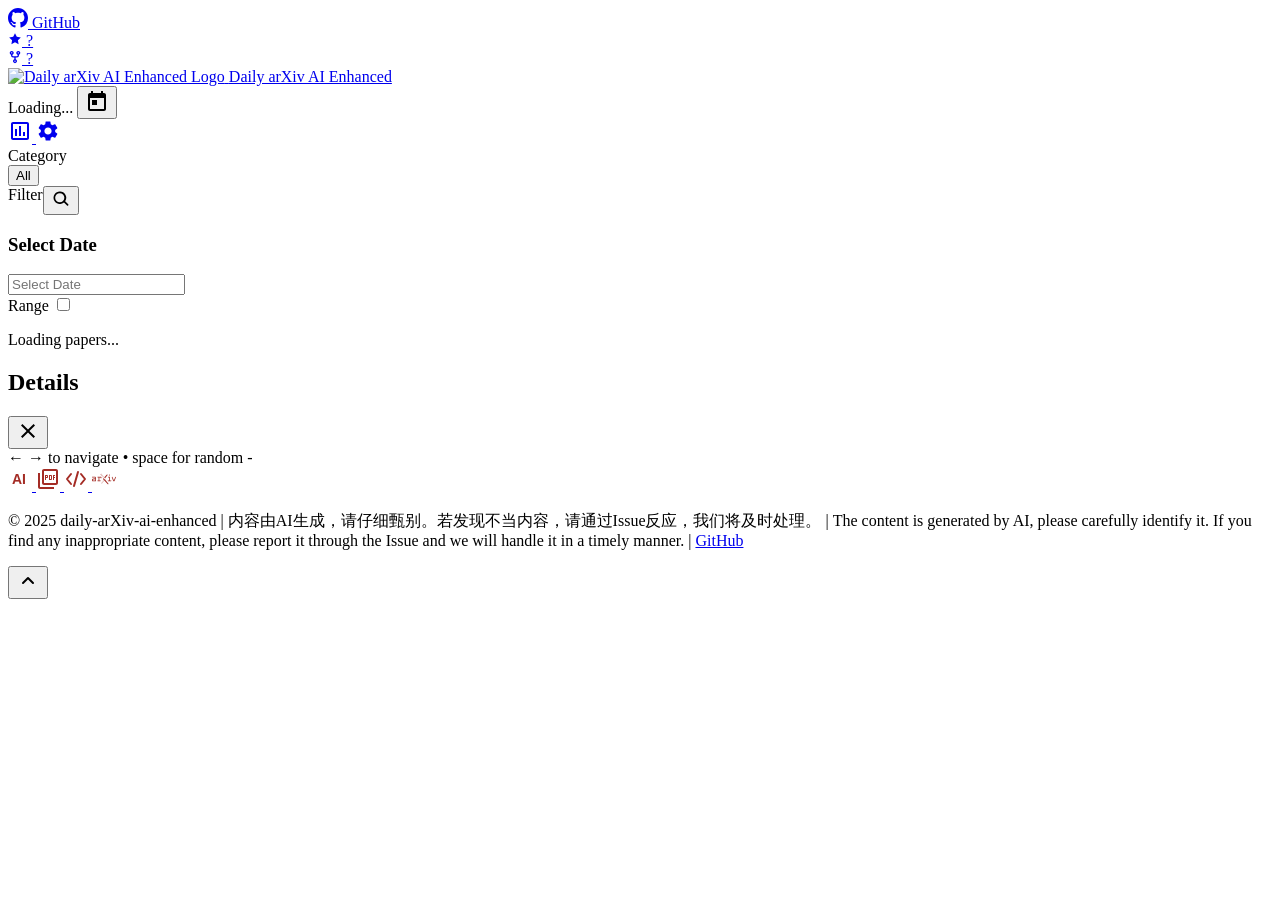
==== index.html @ 1069a576 "fix: add cache-busting version params + cache-control meta to avoid stale JS" ====
<!DOCTYPE html>
<html lang="zh-CN">
<head>
    <meta charset="UTF-8">
    <meta name="viewport" content="width=device-width, initial-scale=1.0">
    <meta name="description" content="daily arxiv ai-enhanced">
    <meta http-equiv="Cache-Control" content="no-cache, no-store, must-revalidate">
    <meta http-equiv="Pragma" content="no-cache">
    <meta http-equiv="Expires" content="0">
    <title>Daily arXiv AI Enhanced</title>
    <link rel="icon" type="image/png" href="assets/logo2-removebg-preview.png">
    <link rel="shortcut icon" type="image/png" href="assets/logo2-removebg-preview.png">
    <link rel="stylesheet" href="css/styles.css?v=2">
    <link rel="stylesheet" href="https://fonts.googleapis.com/css2?family=Inter:wght@300;400;500;600;700&display=swap">
    <link rel="stylesheet" href="https://cdn.jsdelivr.net/npm/flatpickr/dist/flatpickr.min.css">
    <script src="https://cdn.jsdelivr.net/npm/flatpickr"></script>

    <!-- Authentication Scripts -->
    <script src="js/auth-config.js?v=2"></script>
    <script src="js/auth.js?v=2"></script>
    <!-- Data Source Configuration -->
    <script src="js/data-config.js?v=2"></script>
    <script>
        // Check authentication on page load
        Auth.requireAuth();

        // Show logout button only if password protection is enabled
        document.addEventListener('DOMContentLoaded', function() {
            const logoutButton = document.getElementById('logoutButton');
            if (logoutButton && Auth.isPasswordEnabled()) {
                logoutButton.style.display = '';
            }
        });
    </script>

    <script>
        window.onerror = function(message, source, lineno, colno, error) {
            const errorDiv = document.createElement('div');
            errorDiv.style.position = 'fixed';
            errorDiv.style.bottom = '10px';
            errorDiv.style.left = '10px';
            errorDiv.style.backgroundColor = 'rgba(255, 0, 0, 0.8)';
            errorDiv.style.color = 'white';
            errorDiv.style.padding = '10px';
            errorDiv.style.borderRadius = '5px';
            errorDiv.style.zIndex = '10000';
            errorDiv.style.maxWidth = '80%';
            errorDiv.textContent = `错误: ${message} (${source}:${lineno}:${colno})`;
            document.body.appendChild(errorDiv);
            
            setTimeout(() => errorDiv.remove(), 5000);
            
            return false;
        };
    </script>
</head>
<body>
    <div class="app-container">
        <header>
            <div class="header-content">
                <div class="header-left">
                    <a href="https://github.com/dw-dengwei/daily-arXiv-ai-enhanced" target="_blank" class="github-button">
                        <svg height="20" width="20" viewBox="0 0 16 16" fill="currentColor" xmlns="http://www.w3.org/2000/svg">
                            <path fill-rule="evenodd" d="M8 0C3.58 0 0 3.58 0 8c0 3.54 2.29 6.53 5.47 7.59.4.07.55-.17.55-.38 0-.19-.01-.82-.01-1.49-2.01.37-2.53-.49-2.69-.94-.09-.23-.48-.94-.82-1.13-.28-.15-.68-.52-.01-.53.63-.01 1.08.58 1.23.82.72 1.21 1.87.87 2.33.66.07-.52.28-.87.51-1.07-1.78-.2-3.64-.89-3.64-3.95 0-.87.31-1.59.82-2.15-.08-.2-.36-1.02.08-2.12 0 0 .67-.21 2.2.82.64-.18 1.32-.27 2-.27.68 0 1.36.09 2 .27 1.53-1.04 2.2-.82 2.2-.82.44 1.1.16 1.92.08 2.12.51.56.82 1.27.82 2.15 0 3.07-1.87 3.75-3.65 3.95.29.25.54.73.54 1.48 0 1.07-.01 1.93-.01 2.2 0 .21.15.46.55.38A8.013 8.013 0 0016 8c0-4.42-3.58-8-8-8z"></path>
                        </svg>
                        <span class="github-text">GitHub</span>
                        <div class="github-stats">
                            <div class="star-badge">
                                <svg width="14" height="14" viewBox="0 0 24 24" fill="currentColor">
                                    <path d="M12 2l3.09 6.26L22 9.27l-5 4.87 1.18 6.88L12 17.77l-6.18 3.25L7 14.14 2 9.27l6.91-1.01L12 2z"/>
                                </svg>
                                <span class="star-count" id="starCount">-</span>
                            </div>
                            <div class="fork-badge">
                                <svg width="14" height="14" viewBox="0 0 16 16" fill="currentColor">
                                    <path d="M5 5.372v.878c0 .414.336.75.75.75h4.5a.75.75 0 0 0 .75-.75v-.878a2.25 2.25 0 1 1 1.5 0v.878a2.25 2.25 0 0 1-2.25 2.25h-1.5v2.128a2.251 2.251 0 1 1-1.5 0V8.5h-1.5A2.25 2.25 0 0 1 3.5 6.25v-.878a2.25 2.25 0 1 1 1.5 0ZM5 3.25a.75.75 0 1 0-1.5 0 .75.75 0 0 0 1.5 0Zm6.75.75a.75.75 0 1 0 0-1.5.75.75 0 0 0 0 1.5Zm-3 8.75a.75.75 0 1 0-1.5 0 .75.75 0 0 0 1.5 0Z"/>
                                </svg>
                                <span class="fork-count" id="forkCount">-</span>
                            </div>
                        </div>
                    </a>
                </div>
                
                <div class="header-center">
                    <a href="index.html" class="site-logo">
                        <img src="assets/logo2-removebg-preview.png" alt="Daily arXiv AI Enhanced Logo" class="logo-image">
                        <span class="site-title">Daily arXiv AI Enhanced</span>
                    </a>
                </div>
                
                <div class="header-controls">
                    <div class="date-selector">
                        <div class="date-display">
                            <span id="currentDate">Loading...</span>
                            <button id="calendarButton" class="icon-button">
                                <svg width="24" height="24" viewBox="0 0 24 24" fill="none" xmlns="http://www.w3.org/2000/svg">
                                    <path d="M19 4H18V2H16V4H8V2H6V4H5C3.89 4 3.01 4.9 3.01 6L3 20C3 21.1 3.89 22 5 22H19C20.1 22 21 21.1 21 20V6C21 4.9 20.1 4 19 4ZM19 20H5V9H19V20ZM7 11H12V16H7V11Z" fill="currentColor"/>
                                </svg>
                            </button>
                        </div>
                    </div>
                    <a href="statistic.html" class="icon-button" title="Statistics">
                        <svg width="24" height="24" viewBox="0 0 24 24" fill="none" xmlns="http://www.w3.org/2000/svg">
                            <path d="M9 17H7V10H9V17ZM13 17H11V7H13V17ZM17 17H15V13H17V17ZM19 19H5V5H19V19.1V19ZM19 3H5C3.9 3 3 3.9 3 5V19C3 20.1 3.9 21 5 21H19C20.1 21 21 20.1 21 19V5C21 3.9 20.1 3 19 3Z" fill="currentColor"/>
                        </svg>
                    </a>
                    <a href="settings.html" class="icon-button" title="Settings">
                        <svg width="24" height="24" viewBox="0 0 24 24" fill="none" xmlns="http://www.w3.org/2000/svg">
                            <path d="M19.14 12.94c.04-.3.06-.61.06-.94 0-.32-.02-.64-.07-.94l2.03-1.58c.18-.14.23-.41.12-.61l-1.92-3.32c-.12-.22-.37-.29-.59-.22l-2.39.96c-.5-.38-1.03-.7-1.62-.94l-.36-2.54c-.04-.24-.24-.41-.48-.41h-3.84c-.24 0-.43.17-.47.41l-.36 2.54c-.59.24-1.13.57-1.62.94l-2.39-.96c-.22-.08-.47 0-.59.22L2.74 8.87c-.12.21-.08.47.12.61l2.03 1.58c-.05.3-.09.63-.09.94s.02.64.07.94l-2.03 1.58c-.18.14-.23.41-.12.61l1.92 3.32c.12.22.37.29.59.22l2.39-.96c.5.38 1.03.7 1.62.94l.36 2.54c.05.24.24.41.48.41h3.84c.24 0 .44-.17.47-.41l.36-2.54c.59-.24 1.13-.56 1.62-.94l2.39.96c.22.08.47 0 .59-.22l1.92-3.32c.12-.22.07-.47-.12-.61l-2.01-1.58zM12 15.6c-1.98 0-3.6-1.62-3.6-3.6s1.62-3.6 3.6-3.6 3.6 1.62 3.6 3.6-1.62 3.6-3.6 3.6z" fill="currentColor"/>
                        </svg>
                    </a>
                    <button id="logoutButton" onclick="Auth.logout()" class="icon-button" title="Logout" style="border: none; background: transparent; cursor: pointer; color: #e74c3c; display: none;">
                        <svg width="24" height="24" viewBox="0 0 24 24" fill="none" xmlns="http://www.w3.org/2000/svg">
                            <path d="M17 7L15.59 8.41L18.17 11H8V13H18.17L15.59 15.59L17 17L22 12L17 7ZM4 5H12V3H4C2.9 3 2 3.9 2 5V19C2 20.1 2.9 21 4 21H12V19H4V5Z" fill="currentColor"/>
                        </svg>
                    </button>
                    <!-- <div class="view-controls">
                        <button id="toggleView" class="button">
                            <span class="view-icon">
                                <svg width="24" height="24" viewBox="0 0 24 24" fill="none" xmlns="http://www.w3.org/2000/svg">
                                    <path d="M4 11H9V5H4V11ZM4 18H9V12H4V18ZM10 18H15V12H10V18ZM16 18H21V12H16V18ZM10 11H15V5H10V11ZM16 5V11H21V5H16Z" fill="currentColor"/>
                                </svg>
                            </span>
                            <span>View</span>
                        </button>
                    </div> -->
                </div>
            </div>
            <div class="category-nav">
                <div class="category-label-container">
                    <span class="category-nav-label">Category</span>
                    <div class="category-scroll">
                        <button class="category-button active" data-category="all">All</button>
                        <!-- 分类按钮将通过 JavaScript 动态生成 -->
                    </div>
                </div>
                <!-- Filter Tag Container -->
                <div class="filter-label-container">
                    <span class="filter-nav-label">Filter</span>
                    <!-- Text Search (magnifier-triggered) -->
                    <div id="textSearchContainer" class="text-search">
                        <button id="textSearchToggle" class="icon-button" title="Search">
                            <svg width="20" height="20" viewBox="0 0 24 24" fill="none" xmlns="http://www.w3.org/2000/svg">
                                <path d="M10.5 3a7.5 7.5 0 105.07 13.07l3.68 3.68a1 1 0 001.41-1.41l-3.68-3.68A7.5 7.5 0 0010.5 3zm0 2a5.5 5.5 0 110 11 5.5 5.5 0 010-11z" fill="currentColor"/>
                            </svg>
                        </button>
                        <div class="search-input-wrapper" style="display: none;">
                            <input id="textSearchInput" type="text" placeholder="Type to search..." aria-label="Search" />
                            <button id="textSearchClear" class="clear-x" title="Clear" style="display: none;">×</button>
                        </div>
                    </div>
                    <div class="filter-scroll" id="filterTags">
                        <!-- Authors and Keywords will be dynamically added here -->
                    </div>
                </div>
            </div>
        </header>

        <main>
            <div class="date-picker-modal" id="datePickerModal">
                <div class="date-picker-content">
                    <div class="date-picker-body">
                        <h3 class="date-picker-title">Select Date</h3>
                        <div class="flatpickr-container">
                            <input type="text" id="datepicker" placeholder="Select Date" data-input>
                        </div>
                        <div class="date-range-selector">
                            <span class="toggle-label">Range</span>
                            <label class="toggle-switch">
                                <input type="checkbox" id="dateRangeMode">
                                <span class="toggle-slider"></span>
                            </label>
                        </div>
                    </div>
                </div>
            </div>

            <div class="paper-container" id="paperContainer">
                <div class="loading-container">
                    <div class="loading-spinner"></div>
                    <p>Loading papers...</p>
                </div>
            </div>
        </main>

        <div class="paper-modal" id="paperModal">
            <div class="paper-modal-content">
                <div class="paper-modal-header">
                    <h2 id="modalTitle">Details</h2>
                    <button id="closeModal" class="icon-button">
                        <svg width="24" height="24" viewBox="0 0 24 24" fill="none" xmlns="http://www.w3.org/2000/svg">
                            <path d="M19 6.41L17.59 5L12 10.59L6.41 5L5 6.41L10.59 12L5 17.59L6.41 19L12 13.41L17.59 19L19 17.59L13.41 12L19 6.41Z" fill="currentColor"/>
                        </svg>
                    </button>
                </div>
                <div class="paper-modal-body" id="modalBody">
                </div>
                <div class="paper-modal-footer">
                    <div class="paper-navigation">
                        <span class="navigation-hint">← → to navigate • space for random</span>
                        <span id="paperPosition" class="paper-position">-</span>
                    </div>
                    <div class="paper-modal-buttons">
                    <a id="kimiChatLink" href="#" target="_blank" class="button icon-button" title="Open in KimiChat">
                        <svg width="24" height="24" viewBox="0 0 24 24" fill="none" xmlns="http://www.w3.org/2000/svg">
                            <text x="4" y="17" fill="#a42c25" font-family="Arial" font-weight="bold" font-size="14">AI</text>
                        </svg>
                    </a>
                    <a id="pdfLink" href="#" target="_blank" class="button icon-button" title="Open PDF">
                        <svg width="24" height="24" viewBox="0 0 24 24" fill="none" xmlns="http://www.w3.org/2000/svg">
                            <path d="M20 2H8C6.9 2 6 2.9 6 4V16C6 17.1 6.9 18 8 18H20C21.1 18 22 17.1 22 16V4C22 2.9 21.1 2 20 2ZM20 16H8V4H20V16ZM4 6H2V20C2 21.1 2.9 22 4 22H18V20H4V6ZM16 12V9C16 8.45 15.55 8 15 8H13V13H15C15.55 13 16 12.55 16 12ZM14 9H15V12H14V9ZM18 11H19V10H18V9H19V8H17V13H18V11ZM10 11H11C11.55 11 12 10.55 12 10V9C12 8.45 11.55 8 11 8H9V13H10V11ZM10 9H11V10H10V9Z" fill="#a42c25"/>
                        </svg>
                    </a>
                    <a id="htmlLink" href="#" target="_blank" class="button icon-button" title="Open HTML">
                        <svg width="24" height="24" viewBox="0 0 24 24" fill="none" xmlns="http://www.w3.org/2000/svg">
                            <path d="M7 17L3 12L7 7M17 17L21 12L17 7M14 5L10 19" stroke="#a42c25" stroke-width="2" stroke-linecap="round" stroke-linejoin="round"/>
                        </svg>
                    </a>
                    <a id="githubLink" href="#" target="_blank" class="button icon-button" title="Open GitHub" style="display: none;">
                        <svg width="24" height="24" viewBox="0 0 24 24" fill="none" xmlns="http://www.w3.org/2000/svg">
                            <path fill-rule="evenodd" clip-rule="evenodd" d="M12 2C6.477 2 2 6.484 2 12.017c0 4.425 2.865 8.18 6.839 9.504.5.092.682-.217.682-.483 0-.237-.008-.868-.013-1.703-2.782.605-3.369-1.343-3.369-1.343-.454-1.158-1.11-1.466-1.11-1.466-.908-.62.069-.608.069-.608 1.003.07 1.531 1.032 1.531 1.032.892 1.53 2.341 1.088 2.91.832.092-.647.35-1.088.636-1.338-2.22-.253-4.555-1.113-4.555-4.951 0-1.093.39-1.988 1.029-2.688-.103-.253-.446-1.272.098-2.65 0 0 .84-.27 2.75 1.026A9.564 9.564 0 0112 6.844c.85.004 1.705.115 2.504.337 1.909-1.296 2.747-1.027 2.747-1.027.546 1.379.202 2.398.1 2.651.64.7 1.028 1.595 1.028 2.688 0 3.848-2.339 4.695-4.566 4.943.359.309.678.92.678 1.855 0 1.338-.012 2.419-.012 2.747 0 .268.18.58.688.482A10.019 10.019 0 0022 12.017C22 6.484 17.522 2 12 2z" fill="#a42c25"/>
                        </svg>
                    </a>
                    <a id="paperLink" href="#" target="_blank" class="button icon-button primary" title="Open in arXiv">
                        <svg width="24" height="24" viewBox="0 0 246.978 110.119" fill="none" xmlns="http://www.w3.org/2000/svg">
                            <path d="M134.811 46.23l24.36-29.89c1.492-1.989 2.2-3.03 1.492-4.723a5.142 5.142 0 0 0-4.481-3.161h0a4.024 4.024 0 0 0-3.008 1.108L127.035 37.824zM168.108 102.071l-32.363-38.283-.972 1.033-7.789-9.214-7.743-9.357-4.695 5.076a4.769 4.769 0 0 0 .015 6.53l47.786 51.074a3.913 3.913 0 0 0 3.137 1.192 4.394 4.394 0 0 0 4.027-2.818c.724-1.73-.076-3.441-1.403-5.233zM121.05 64.817l6.052 6.485-26.553 28.128a2.98 2.98 0 0 1-2.275 1.194 3.449 3.449 0 0 1-3.241-2.144c-.513-1.231.166-3.15 1.122-4.168l.023-.024.021-.026 24.851-29.448m-.047-1.882l-25.76 30.524c-1.286 1.372-2.084 3.777-1.365 5.5a4.705 4.705 0 0 0 4.4 2.914 4.191 4.191 0 0 0 3.161-1.563l27.382-29.007-7.814-8.372zM69.406 31.884c1.859 0 3.1 1.24 3.985 3.453 1.062-2.213 2.568-3.453 4.694-3.453h14.878a4.062 4.062 0 0 1 4.074 4.074v7.828c0 2.656-1.327 4.074-4.074 4.074-2.656 0-4.074-1.418-4.074-4.074V40.03H78.35a2.411 2.411 0 0 0-2.656 2.745v27.188h10.007c2.658 0 4.074 1.329 4.074 4.074s-1.416 4.074-4.074 4.074H59.311c-2.659 0-3.986-1.328-3.986-4.074s1.327-4.074 3.986-4.074h8.236V40.03h-7.263c-2.656 0-3.985-1.329-3.985-4.074 0-2.658 1.329-4.074 3.985-4.074zM181.068 31.884c2.656 0 4.074 1.416 4.074 4.074v34.007h10.1c2.746 0 4.074 1.329 4.074 4.074s-1.328 4.074-4.074 4.074h-28.607c-2.656 0-4.074-1.328-4.074-4.074s1.418-4.074 4.074-4.074h10.362V40.03h-8.533c-2.744 0-4.073-1.329-4.073-4.074 0-2.658 1.329-4.074 4.073-4.074zm4.22-17.615a5.859 5.859 0 1 1-5.819-5.819 5.9 5.9 0 0 1 5.819 5.819zM246.978 35.958a4.589 4.589 0 0 1-.267 1.594L231.835 75.63a3.722 3.722 0 0 1-3.721 2.48h-5.933a3.689 3.689 0 0 1-3.808-2.48l-15.055-38.081a3.23 3.23 0 0 1-.355-1.594 4.084 4.084 0 0 1 4.164-4.074 3.8 3.8 0 0 1 3.718 2.656l14.348 36.134 13.9-36.134a3.8 3.8 0 0 1 3.72-2.656 4.084 4.084 0 0 1 4.165 4.077zM32.445 31.884c5.018 0 8.206 3.312 8.206 8.4v37.831H5.143A4.813 4.813 0 0 1 0 73.186V60.157a8.256 8.256 0 0 1 7-8.148l25.507-3.572v-8.4H4.141A4.014 4.014 0 0 1 0 35.958c0-2.87 2.143-4.074 4.355-4.074zm.059 38.081V56.672l-24.354 3.4v9.9zM90.373 1.25h.077c1 .024 2.236 1.245 2.589 1.669l.023.028.024.026 46.664 50.433a3.173 3.173 0 0 1-.034 4.336l-4.893 5.2-6.876-8.134L88.487 7.13c-1.508-2.166-1.617-2.836-1.191-3.858a3.353 3.353 0 0 1 3.077-2.02m0-1.25a4.606 4.606 0 0 0-4.231 2.789c-.705 1.692-.2 2.88 1.349 5.1l39.493 47.722 7.789 9.214 5.853-6.221a4.417 4.417 0 0 0 .042-6.042L94.004 2.13S92.291.05 90.48.006z" fill="#a42c25"/>
                        </svg>
                    </a>
                    </div>
                </div>
            </div>
        </div>
    </div>
    
    <footer>
        <div class="footer-content">
            <p>&copy; 2025 daily-arXiv-ai-enhanced | 内容由AI生成，请仔细甄别。若发现不当内容，请通过Issue反应，我们将及时处理。 | The content is generated by AI, please carefully identify it. If you find any inappropriate content, please report it through the Issue and we will handle it in a timely manner. | <a href="https://github.com/dw-dengwei/daily-arXiv-ai-enhanced" target="_blank">GitHub</a></p>
        </div>
    </footer>

    <!-- 回到顶部按钮 -->
    <button id="backToTop" class="back-to-top" title="back to top">
        <svg width="24" height="24" viewBox="0 0 24 24" fill="none" xmlns="http://www.w3.org/2000/svg">
            <path d="M7 14L12 9L17 14" stroke="currentColor" stroke-width="2" stroke-linecap="round" stroke-linejoin="round"/>
        </svg>
    </button>

    <script src="js/app.js?v=2"></script>
</body>
</html>
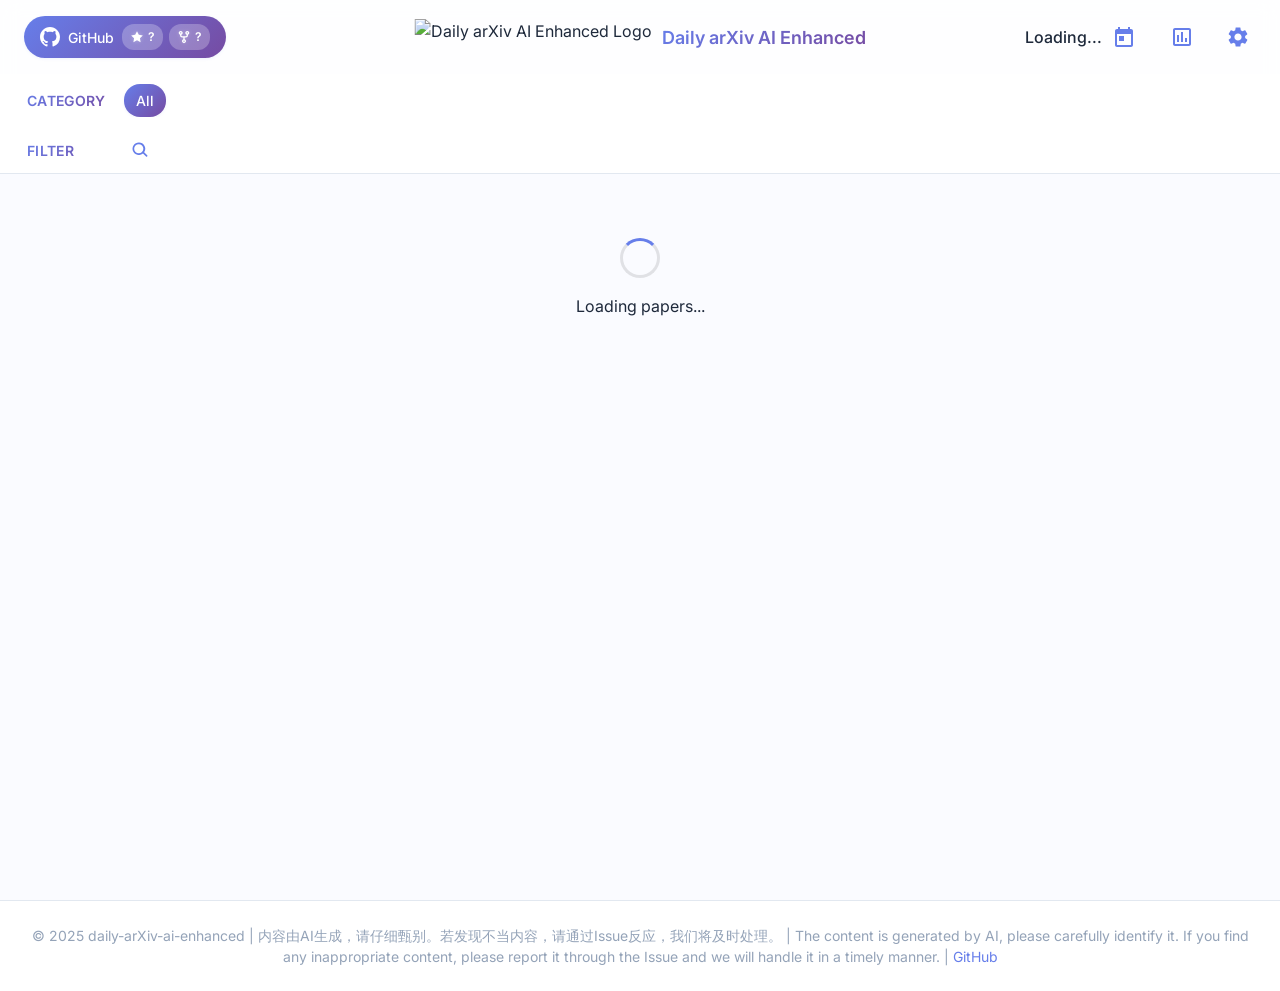
==== commit 4084bf29: "refactor: pivot to bandwidth-constrained edge-cluster LLM inference paper radar" ====
--- a/index.html
+++ b/index.html
@@ -3,23 +3,35 @@
 <head>
     <meta charset="UTF-8">
     <meta name="viewport" content="width=device-width, initial-scale=1.0">
-    <meta name="description" content="daily arxiv ai-enhanced">
+    <meta name="description" content="带宽受限边缘集群大模型分布式推理论文雷达：自动追踪 cs.DC/cs.AR/cs.PF/cs.NI/cs.OS 等方向的大模型分布式推理、通信调度与容错论文。">
     <meta http-equiv="Cache-Control" content="no-cache, no-store, must-revalidate">
     <meta http-equiv="Pragma" content="no-cache">
     <meta http-equiv="Expires" content="0">
-    <title>Daily arXiv AI Enhanced</title>
+    <title>边缘集群分布式推理论文雷达 | Daily arXiv</title>
     <link rel="icon" type="image/png" href="assets/logo2-removebg-preview.png">
     <link rel="shortcut icon" type="image/png" href="assets/logo2-removebg-preview.png">
-    <link rel="stylesheet" href="css/styles.css?v=2">
+    <link rel="stylesheet" href="css/styles.css?v=3">
     <link rel="stylesheet" href="https://fonts.googleapis.com/css2?family=Inter:wght@300;400;500;600;700&display=swap">
     <link rel="stylesheet" href="https://cdn.jsdelivr.net/npm/flatpickr/dist/flatpickr.min.css">
     <script src="https://cdn.jsdelivr.net/npm/flatpickr"></script>
 
     <!-- Authentication Scripts -->
-    <script src="js/auth-config.js?v=2"></script>
-    <script src="js/auth.js?v=2"></script>
-    <!-- Data Source Configuration -->
-    <script src="js/data-config.js?v=2"></script>
+    <script src="js/auth-config.js?v=3"></script>
+    <script src="js/auth.js?v=3"></script>
+    <!-- Data Source Configuration (inlined to avoid cache issues with data-config.js) -->
+    <script>
+    const DATA_CONFIG = {
+        repoOwner: '70asunflower',
+        repoName: 'daily-arXiv-ai-enhanced',
+        dataBranch: 'data',
+        getDataBaseUrl: function() {
+            return 'https://raw.githubusercontent.com/70asunflower/daily-arXiv-ai-enhanced/data';
+        },
+        getDataUrl: function(filePath) {
+            return 'https://raw.githubusercontent.com/70asunflower/daily-arXiv-ai-enhanced/data/' + filePath;
+        }
+    };
+    </script>
     <script>
         // Check authentication on page load
         Auth.requireAuth();
@@ -59,7 +71,7 @@
         <header>
             <div class="header-content">
                 <div class="header-left">
-                    <a href="https://github.com/dw-dengwei/daily-arXiv-ai-enhanced" target="_blank" class="github-button">
+                    <a href="https://github.com/70asunflower/daily-arXiv-ai-enhanced" target="_blank" class="github-button">
                         <svg height="20" width="20" viewBox="0 0 16 16" fill="currentColor" xmlns="http://www.w3.org/2000/svg">
                             <path fill-rule="evenodd" d="M8 0C3.58 0 0 3.58 0 8c0 3.54 2.29 6.53 5.47 7.59.4.07.55-.17.55-.38 0-.19-.01-.82-.01-1.49-2.01.37-2.53-.49-2.69-.94-.09-.23-.48-.94-.82-1.13-.28-.15-.68-.52-.01-.53.63-.01 1.08.58 1.23.82.72 1.21 1.87.87 2.33.66.07-.52.28-.87.51-1.07-1.78-.2-3.64-.89-3.64-3.95 0-.87.31-1.59.82-2.15-.08-.2-.36-1.02.08-2.12 0 0 .67-.21 2.2.82.64-.18 1.32-.27 2-.27.68 0 1.36.09 2 .27 1.53-1.04 2.2-.82 2.2-.82.44 1.1.16 1.92.08 2.12.51.56.82 1.27.82 2.15 0 3.07-1.87 3.75-3.65 3.95.29.25.54.73.54 1.48 0 1.07-.01 1.93-.01 2.2 0 .21.15.46.55.38A8.013 8.013 0 0016 8c0-4.42-3.58-8-8-8z"></path>
                         </svg>
@@ -234,7 +246,7 @@
     
     <footer>
         <div class="footer-content">
-            <p>&copy; 2025 daily-arXiv-ai-enhanced | 内容由AI生成，请仔细甄别。若发现不当内容，请通过Issue反应，我们将及时处理。 | The content is generated by AI, please carefully identify it. If you find any inappropriate content, please report it through the Issue and we will handle it in a timely manner. | <a href="https://github.com/dw-dengwei/daily-arXiv-ai-enhanced" target="_blank">GitHub</a></p>
+            <p>&copy; 2025 daily-arXiv-ai-enhanced | 内容由AI生成，请仔细甄别。若发现不当内容，请通过Issue反应，我们将及时处理。 | The content is generated by AI, please carefully identify it. If you find any inappropriate content, please report it through the Issue and we will handle it in a timely manner. | <a href="https://github.com/70asunflower/daily-arXiv-ai-enhanced" target="_blank">GitHub</a></p>
         </div>
     </footer>
 
@@ -245,6 +257,18 @@
         </svg>
     </button>
 
-    <script src="js/app.js?v=2"></script>
+    <script src="js/app.js?v=3"></script>
+    <!-- Service Worker: forces network-first for navigation, bypasses stale HTTP cache -->
+    <script>
+    if ('serviceWorker' in navigator) {
+        window.addEventListener('load', function() {
+            navigator.serviceWorker.register('sw.js').then(function(reg) {
+                console.log('[SW] Registered:', reg.scope);
+            }).catch(function(err) {
+                console.warn('[SW] Registration failed:', err);
+            });
+        });
+    }
+    </script>
 </body>
-</html> 
+</html>
--- a/css/styles.css
+++ b/css/styles.css
@@ -0,0 +1,2373 @@
+/* 基础样式 */
+:root {
+  --primary-color: #667eea;
+  --secondary-color: #764ba2;
+  --accent-color: #6d2dad;
+  --gradient-primary: linear-gradient(135deg, #667eea 0%, #764ba2 100%);
+  --gradient-light: linear-gradient(135deg, #e0e7ff 0%, #f3e8ff 100%);
+  --background-color: #fafbff;
+  --card-bg-color: #ffffff;
+  --background-hover: #f1f5f9;
+  --text-color: #1e293b;
+  --text-secondary: #475569;
+  --text-tertiary: #94a3b8;
+  --border-color: #e2e8f0;
+  --border-accent: rgba(102, 126, 234, 0.2);
+  --shadow-sm: 0 1px 3px rgba(102, 126, 234, 0.1);
+  --shadow-md: 0 4px 15px rgba(102, 126, 234, 0.15);
+  --shadow-lg: 0 8px 25px rgba(102, 126, 234, 0.2);
+  --radius-sm: 8px;
+  --radius-md: 12px;
+  --transition: all 0.2s ease;
+  --match-highlight: rgba(255, 223, 77, 0.22); /* 更明显的浅黄色背景 */
+  --gold-color: #ffd700;
+  --gold-dark: #d4af37;
+  --gold-gradient: linear-gradient(135deg, #ffd700 0%, #d4af37 100%);
+  --author-color: #10b981;
+  --author-gradient: linear-gradient(135deg, #10b981 0%, #059669 100%);
+  --keyword-color: #8b5cf6;
+  --keyword-gradient: linear-gradient(135deg, #8b5cf6 0%, #7c3aed 100%);
+}
+
+* {
+  margin: 0;
+  padding: 0;
+  box-sizing: border-box;
+}
+
+body {
+  font-family: 'Inter', -apple-system, BlinkMacSystemFont, 'Segoe UI', Roboto, Helvetica, Arial, sans-serif;
+  background-color: var(--background-color);
+  color: var(--text-color);
+  line-height: 1.5;
+  -webkit-font-smoothing: antialiased;
+  -moz-osx-font-smoothing: grayscale;
+}
+
+a {
+  color: var(--primary-color);
+  text-decoration: none;
+}
+
+a:hover {
+  text-decoration: underline;
+}
+
+button {
+  cursor: pointer;
+  border: none;
+  background: none;
+  font: inherit;
+  color: inherit;
+}
+
+.button {
+  display: inline-flex;
+  align-items: center;
+  justify-content: center;
+  gap: 8px;
+  padding: 8px 16px;
+  border-radius: var(--radius-sm);
+  font-weight: 500;
+  transition: var(--transition);
+  background-color: var(--background-hover);
+}
+
+.button:hover {
+  background-color: var(--border-color);
+}
+
+.button.primary {
+  background: var(--gradient-primary);
+  color: white;
+  box-shadow: var(--shadow-sm);
+}
+
+.button.primary:hover {
+  box-shadow: var(--shadow-md);
+  transform: translateY(-1px);
+}
+
+.icon-button {
+  display: flex;
+  align-items: center;
+  justify-content: center;
+  width: 36px;
+  height: 36px;
+  border-radius: 50%;
+  transition: var(--transition);
+  color: var(--primary-color);
+}
+
+.icon-button:hover {
+  background-color: rgba(102, 126, 234, 0.1);
+}
+
+/* 视图控制按钮样式 */
+.view-controls {
+  display: flex;
+  align-items: center;
+  gap: 4px;
+}
+
+.view-icon {
+  display: flex;
+  align-items: center;
+  justify-content: center;
+  margin-right: 2px;
+  color: var(--primary-color);
+  font-size: 14px;
+}
+
+.view-controls .button {
+  border: 1px solid var(--border-accent);
+  background-color: rgba(102, 126, 234, 0.05);
+  padding: 4px 10px;
+  font-size: 13px;
+}
+
+.view-controls .button:hover {
+  background-color: rgba(102, 126, 234, 0.1);
+}
+
+.view-controls .button.active {
+  background-color: rgba(102, 126, 234, 0.15);
+  border-color: var(--primary-color);
+  color: var(--primary-color);
+  font-weight: 500;
+}
+
+/* 布局容器 */
+.app-container {
+  display: flex;
+  flex-direction: column;
+  min-height: 100vh;
+}
+
+/* 页头 */
+header {
+  position: sticky;
+  top: 0;
+  z-index: 100;
+  background-color: rgba(255, 255, 255, 0.8);
+  backdrop-filter: blur(10px);
+  -webkit-backdrop-filter: blur(10px);
+  border-bottom: 1px solid var(--border-color);
+}
+
+.header-content {
+  display: flex;
+  justify-content: space-between;
+  align-items: center;
+  padding: 16px 24px;
+  max-width: 1440px;
+  margin: 0 auto;
+  width: 100%;
+}
+
+.header-left {
+  display: flex;
+  align-items: center;
+  gap: 16px;
+}
+
+.header-center {
+  display: flex;
+  align-items: center;
+  justify-content: center;
+  position: absolute;
+  left: 50%;
+  transform: translateX(-50%);
+}
+
+.site-logo {
+  display: flex;
+  align-items: center;
+  gap: 10px;
+  text-decoration: none !important;
+  color: var(--text-color);
+  transition: var(--transition);
+}
+
+.site-logo:hover {
+  text-decoration: none;
+  opacity: 0.9;
+}
+
+.logo-image {
+  height: 36px;
+  width: auto;
+}
+
+.site-title {
+  font-size: 18px;
+  font-weight: 600;
+  background: var(--gradient-primary);
+  -webkit-background-clip: text;
+  -webkit-text-fill-color: transparent;
+  background-clip: text;
+}
+
+.header-content h1 {
+  font-size: 20px;
+  font-weight: 600;
+}
+
+.github-button {
+  display: flex;
+  align-items: center;
+  gap: 8px;
+  padding: 8px 16px;
+  border-radius: 24px;
+  background: var(--gradient-primary);
+  color: white;
+  font-size: 14px;
+  font-weight: 500;
+  transition: var(--transition);
+  text-decoration: none !important;
+  box-shadow: var(--shadow-sm);
+}
+
+.github-button:hover {
+  background: var(--gradient-primary);
+  text-decoration: none !important;
+  transform: translateY(-1px);
+  color: white;
+  box-shadow: var(--shadow-md);
+}
+
+.github-button svg {
+  fill: white;
+}
+
+.github-text {
+  font-weight: 500;
+}
+
+.github-stats {
+  display: flex;
+  gap: 6px;
+}
+
+.star-badge,
+.fork-badge {
+  display: flex;
+  align-items: center;
+  gap: 4px;
+  background-color: rgba(255, 255, 255, 0.25);
+  border-radius: 12px;
+  padding: 4px 8px;
+  font-size: 12px;
+  font-weight: 600;
+}
+
+.star-badge svg {
+  fill: white;
+  filter: drop-shadow(0 0 2px rgba(255, 255, 255, 0.3));
+}
+
+.fork-badge svg {
+  fill: white;
+  filter: drop-shadow(0 0 2px rgba(255, 255, 255, 0.3));
+}
+
+.star-count,
+.fork-count {
+  color: white;
+  font-weight: 600;
+}
+
+.header-controls {
+  display: flex;
+  align-items: center;
+  gap: 20px;
+}
+
+.date-selector {
+  display: flex;
+  align-items: center;
+  gap: 8px;
+  border-radius: var(--radius-sm);
+  padding: 2px;
+}
+
+.date-display {
+  display: flex;
+  align-items: center;
+  gap: 4px;
+  font-weight: 500;
+  color: var(--text-color);
+}
+
+/* 类别导航栏 */
+.category-nav {
+  background-color: rgba(255, 255, 255, 0.8);
+  backdrop-filter: blur(10px);
+  -webkit-backdrop-filter: blur(10px);
+  position: sticky;
+  top: 70px;
+  z-index: 10;
+  display: flex;
+  flex-direction: column;
+  align-items: center; /* 居中显示 */
+}
+
+.category-nav::-webkit-scrollbar {
+  display: none;
+}
+
+.category-label-container {
+  display: flex;
+  align-items: center;
+  max-width: 1440px; /* 与main容器的max-width相同 */
+  width: 100%;
+  padding: 10px 24px 5px 24px; /* 减少上下内边距 */
+  margin: 0 auto; /* 居中显示 */
+  position: relative;
+}
+
+.category-nav-label, .filter-nav-label {
+  font-weight: 600;
+  background: var(--gradient-primary);
+  -webkit-background-clip: text;
+  -webkit-text-fill-color: transparent;
+  background-clip: text;
+  margin-right: 8px; /* 减少右侧间距 */
+  white-space: nowrap;
+  min-width: 90px; /* 减少宽度从120px到90px */
+  letter-spacing: 0.3px; /* 减少字母间距 */
+  font-size: 14px; /* 减小字体大小 */
+  text-transform: uppercase;
+  opacity: 1; /* 增加不透明度 */
+  position: relative;
+  z-index: 1;
+  padding-left: 3px; /* 减少左侧内边距 */
+}
+
+/* 删除装饰线的CSS规则 */
+.category-nav-label::after, .keyword-nav-label::after {
+  content: none; /* 移除装饰线 */
+}
+
+.category-scroll {
+  display: flex;
+  overflow-x: auto;
+  gap: 10px;
+  -ms-overflow-style: none;
+  scrollbar-width: none;
+  width: 100%;
+  justify-content: flex-start; /* 改为左对齐 */
+  flex-wrap: nowrap; /* 禁止换行 */
+  white-space: nowrap; /* 确保内容不会换行 */
+  /* 添加鼠标滚轮横向滚动支持 */
+  overflow-y: hidden;
+}
+
+.filter-scroll {
+  display: flex;
+  overflow-x: auto;
+  gap: 10px;
+  -ms-overflow-style: none;
+  scrollbar-width: none;
+  width: 100%;
+  justify-content: flex-start; /* 改为左对齐 */
+  flex-wrap: nowrap; /* 禁止换行 */
+  white-space: nowrap; /* 确保内容不会换行 */
+  /* 添加鼠标滚轮横向滚动支持 */
+  overflow-y: hidden;
+}
+
+/* Text search UI */
+.text-search {
+  display: inline-flex;
+  align-items: center;
+  gap: 8px;
+  margin-right: 8px;
+}
+
+.text-search .search-input-wrapper {
+  display: inline-flex;
+  align-items: center;
+  gap: 6px;
+  background-color: var(--background-hover);
+  border: 1px solid var(--border-accent);
+  border-radius: 16px;
+  padding: 4px 8px;
+}
+
+#textSearchInput {
+  border: none;
+  outline: none;
+  background: transparent;
+  font-size: 14px;
+  color: var(--text-color);
+  width: 220px;
+}
+
+.text-search .clear-x {
+  width: 22px;
+  height: 22px;
+  border-radius: 50%;
+  background-color: rgba(0,0,0,0.08);
+  color: var(--text-secondary);
+  display: inline-flex;
+  align-items: center;
+  justify-content: center;
+}
+
+.text-search .clear-x:hover {
+  background-color: rgba(0,0,0,0.14);
+}
+
+.filter-scroll::-webkit-scrollbar {
+  display: none;
+}
+
+.filter-label-container {
+  display: flex;
+  align-items: center;
+  max-width: 1440px; /* 与main容器的max-width相同 */
+  width: 100%;
+  padding: 10px 24px 5px 24px; /* 与category标签容器保持一致 */
+  margin: 0 auto; /* 居中显示 */
+  position: relative;
+}
+
+.category-button {
+  display: inline-flex;
+  align-items: center;
+  justify-content: center;
+  flex-shrink: 0;
+  padding: 6px 12px;
+  background-color: var(--background-hover);
+  border-radius: 16px;
+  font-size: 14px;
+  font-weight: 500;
+  color: var(--text-secondary);
+  transition: var(--transition);
+  white-space: nowrap;
+  margin: 0 2px;
+  box-shadow: 0 1px 2px rgba(0, 0, 0, 0.04);
+}
+
+.keyword-tag {
+  display: inline-flex;
+  align-items: center;
+  justify-content: center;
+  flex-shrink: 0;
+  padding: 6px 12px;
+  background-color: var(--background-hover);
+  border-radius: 16px;
+  font-size: 14px;
+  font-weight: 500;
+  color: var(--text-secondary);
+  transition: var(--transition);
+  white-space: nowrap;
+  cursor: pointer;
+  margin: 0 2px;
+  box-shadow: 0 1px 2px rgba(0, 0, 0, 0.04);
+}
+
+.category-count {
+  display: inline-flex;
+  align-items: center;
+  justify-content: center;
+  margin-left: 6px;
+  min-width: 20px;
+  height: 20px;
+  background-color: rgba(0, 0, 0, 0.05);
+  border-radius: 10px;
+  font-size: 12px;
+  padding: 0 6px;
+  transition: var(--transition);
+}
+
+.category-button:hover {
+  background-color: var(--border-color);
+  color: var(--text-color);
+}
+
+.keyword-tag:hover {
+  background-color: var(--border-color);
+  color: var(--text-color);
+}
+
+.category-button.active {
+  background: var(--gradient-primary);
+  color: white;
+  box-shadow: var(--shadow-sm);
+}
+
+/* 作者按钮样式 */
+.author-button {
+  background-color: rgba(102, 126, 234, 0.08); /* primary tint */
+  color: var(--primary-color);
+  border: 1px solid rgba(102, 126, 234, 0.25);
+}
+
+.author-button:hover {
+  background-color: rgba(102, 126, 234, 0.12);
+  border-color: rgba(102, 126, 234, 0.35);
+}
+
+.author-button.active {
+  background: var(--gradient-primary);
+  color: white;
+  border-color: var(--primary-color);
+  box-shadow: 0 2px 8px rgba(102, 126, 234, 0.25);
+}
+
+/* 关键词按钮样式 */
+.keyword-button {
+  background-color: rgba(167, 139, 250, 0.10); /* accent tint */
+  color: var(--accent-color);
+  border: 1px solid rgba(167, 139, 250, 0.25);
+}
+
+.keyword-button:hover {
+  background-color: rgba(167, 139, 250, 0.14);
+  border-color: rgba(167, 139, 250, 0.35);
+}
+
+.keyword-button.active {
+  background: linear-gradient(135deg, var(--accent-color) 0%, var(--secondary-color) 100%);
+  color: white;
+  border-color: var(--accent-color);
+  box-shadow: 0 2px 8px rgba(167, 139, 250, 0.25);
+}
+
+.keyword-tag.active {
+  background: var(--gradient-primary);
+  color: white;
+  box-shadow: var(--shadow-sm);
+}
+
+.category-button.active .category-count {
+  background-color: rgba(255, 255, 255, 0.3);
+  color: #fff;
+}
+
+/* 标签动画效果 */
+.keyword-tag.tag-appear,
+.category-button.tag-appear {
+  animation: tagAppear 0.3s ease;
+}
+
+.keyword-tag.tag-highlight,
+.category-button.tag-highlight {
+  animation: tagHighlight 1s ease;
+}
+
+@keyframes tagAppear {
+  0% {
+    opacity: 0;
+    transform: translateY(10px);
+  }
+  100% {
+    opacity: 1;
+    transform: translateY(0);
+  }
+}
+
+@keyframes tagHighlight {
+  0% {
+    transform: scale(1);
+    box-shadow: 0 0 0 rgba(102, 126, 234, 0.4);
+  }
+  50% {
+    transform: scale(1.05);
+    box-shadow: 0 0 8px rgba(102, 126, 234, 0.6);
+  }
+  100% {
+    transform: scale(1);
+    box-shadow: 0 0 0 rgba(102, 126, 234, 0.4);
+  }
+}
+
+/* 主要内容区域 */
+main {
+  flex: 1;
+  padding: 0 24px 24px 24px; /* 修改上边距为0，保持左右下边距 */
+  max-width: 1440px;
+  margin: 0 auto;
+  width: 100%;
+}
+
+/* 论文容器 - 网格视图 */
+.paper-container {
+  display: grid;
+  grid-template-columns: repeat(auto-fill, minmax(350px, 1fr));
+  gap: 30px;
+  margin-top: 24px;
+  align-items: flex-start;
+}
+
+/* 论文容器 - 列表视图 */
+.paper-container.list-view {
+  display: flex;
+  flex-direction: column;
+  gap: 20px;
+}
+
+/* 论文卡片 - 网格视图 */
+.paper-card {
+  background-color: var(--card-bg-color);
+  border-radius: var(--radius-md);
+  box-shadow: var(--shadow-sm);
+  overflow: visible;
+  transition: var(--transition);
+  cursor: pointer;
+  height: auto;
+  min-height: 100%;
+  display: flex;
+  flex-direction: column;
+  position: relative;
+}
+
+.paper-card:hover {
+  box-shadow: var(--shadow-md);
+  transform: translateY(-2px);
+  background-color: var(--background-light);
+}
+
+.paper-card-header {
+  padding: 16px;
+  border-bottom: 1px solid var(--border-color);
+}
+
+.paper-card-title {
+  font-size: 16px;
+  font-weight: 600;
+  margin-bottom: 12px;
+  line-height: 1.5;
+  overflow: visible;
+}
+
+.paper-card-authors {
+  font-size: 14px;
+  color: var(--text-secondary);
+  margin-bottom: 12px;
+  line-height: 1.4;
+  overflow: visible;
+}
+
+/* 作者列表项样式 */
+.paper-card-authors .author-item {
+  display: inline;
+  white-space: nowrap;
+}
+
+/* 作者省略号样式 */
+.paper-card-authors .author-ellipsis {
+  display: inline;
+  color: var(--text-tertiary);
+  font-weight: 500;
+  margin: 0 2px;
+  user-select: none;
+}
+
+.paper-card-categories {
+  display: flex;
+  flex-wrap: wrap;
+  gap: 6px;
+  margin-bottom: 6px;
+}
+
+.category-tag {
+  font-size: 12px;
+  padding: 2px 8px;
+  border-radius: 12px;
+  background-color: var(--background-hover);
+  color: var(--text-secondary);
+  border: 1px solid var(--border-accent);
+}
+
+.paper-card-body {
+  padding: 20px;
+  flex-grow: 1;
+  display: flex;
+  flex-direction: column;
+}
+
+.paper-card-summary {
+  font-size: 14px;
+  color: var(--text-secondary);
+  line-height: 1.5;
+  overflow: visible;
+  margin-bottom: 20px;
+  border-left: 3px solid var(--primary-color);
+  padding-left: 12px;
+  background-color: rgba(102, 126, 234, 0.05);
+  padding: 12px;
+  border-radius: 6px;
+}
+
+.paper-card-footer {
+  margin-top: auto;
+  display: flex;
+  justify-content: space-between;
+  align-items: center;
+}
+
+.paper-card-date {
+  font-size: 12px;
+  color: var(--text-tertiary);
+}
+
+.paper-card-link {
+  font-size: 14px;
+  color: var(--primary-color);
+  font-weight: 500;
+}
+
+/* 论文卡片 - 列表视图 */
+.list-view .paper-card {
+  flex-direction: row;
+  align-items: center;
+  padding: 16px;
+  gap: 20px;
+}
+
+.list-view .paper-card-header {
+  padding: 0;
+  border-bottom: none;
+  flex: 1;
+}
+
+.list-view .paper-card-body {
+  padding: 0;
+  flex: 2;
+}
+
+.list-view .paper-card-footer {
+  margin-top: 0;
+  padding: 0;
+  flex: 0 0 auto;
+}
+
+/* 论文详情模态框 */
+.paper-modal {
+  display: none;
+  position: fixed;
+  top: 0;
+  left: 0;
+  width: 100%;
+  height: 100%;
+  background-color: rgba(0, 0, 0, 0.5);
+  z-index: 1000;
+  overflow-y: auto;
+  backdrop-filter: blur(5px);
+  -webkit-backdrop-filter: blur(5px);
+}
+
+.paper-modal.active {
+  display: flex;
+  justify-content: center;
+  align-items: flex-start;
+}
+
+.paper-modal-content {
+  background-color: var(--card-bg-color);
+  border-radius: var(--radius-md);
+  box-shadow: var(--shadow-md);
+  width: 90%;
+  max-width: 800px;
+  margin: 60px auto;
+  max-height: calc(100vh - 120px);
+  display: flex;
+  flex-direction: column;
+  animation: modalFadeIn 0.3s ease;
+}
+
+@keyframes modalFadeIn {
+  from {
+    opacity: 0;
+    transform: translateY(20px);
+  }
+  to {
+    opacity: 1;
+    transform: translateY(0);
+  }
+}
+
+.paper-modal-header {
+  padding: 20px;
+  border-bottom: 1px solid var(--border-color);
+  display: flex;
+  justify-content: space-between;
+  align-items: center;
+  position: relative;
+}
+
+.paper-modal-header h2 {
+  font-size: 20px;
+  font-weight: 600;
+}
+
+.paper-modal-body {
+  padding: 20px;
+  overflow-y: auto;
+  flex: 1;
+}
+
+.paper-modal-body h3 {
+  font-size: 18px;
+  font-weight: 600;
+  margin-bottom: 16px;
+}
+
+.paper-modal-body p {
+  margin-bottom: 16px;
+  line-height: 1.6;
+}
+
+.paper-modal-footer {
+  display: flex;
+  justify-content: space-between;
+  align-items: center;
+  gap: 8px;
+  padding: 16px;
+  border-top: 1px solid var(--border-color);
+}
+
+.paper-navigation {
+  display: flex;
+  flex-direction: column;
+  align-items: flex-start;
+  gap: 4px;
+}
+
+.paper-modal-buttons {
+  display: flex;
+  gap: 8px;
+  align-items: center;
+}
+
+.paper-modal-footer .button.icon-button {
+  width: 40px;
+  height: 40px;
+  padding: 8px;
+  display: flex;
+  align-items: center;
+  justify-content: center;
+  transition: all 0.2s ease;
+  position: relative;
+  border: none;
+  background: none;
+}
+
+.paper-modal-footer .button.icon-button:not(.primary) {
+  color: var(--text-primary);
+}
+
+.paper-modal-footer .button.icon-button:not(.primary):hover {
+  color: var(--primary-color);
+  transform: translateY(-1px);
+}
+
+/* Special styling for arXiv logo */
+.paper-modal-footer #paperLink svg {
+  width: 60px;
+  height: 27px;
+  margin: -2px -10px;
+}
+
+.paper-modal-footer .button.icon-button.primary {
+  background: none;
+}
+
+.paper-modal-footer .button.icon-button.primary:hover {
+  transform: translateY(-1px);
+}
+
+/* Tooltip styles */
+.paper-modal-footer .button.icon-button::after {
+  content: attr(title);
+  position: absolute;
+  bottom: 100%;
+  left: 50%;
+  transform: translateX(-50%);
+  padding: 4px 8px;
+  background-color: rgba(0, 0, 0, 0.8);
+  color: white;
+  font-size: 12px;
+  border-radius: 4px;
+  white-space: nowrap;
+  opacity: 0;
+  visibility: hidden;
+  transition: all 0.2s ease;
+  pointer-events: none;
+  margin-bottom: 5px;
+}
+
+.paper-modal-footer .button.icon-button:hover::after {
+  opacity: 1;
+  visibility: visible;
+}
+
+.navigation-hint {
+  font-size: 12px;
+  color: var(--text-tertiary);
+  font-weight: 500;
+}
+
+.paper-position {
+  font-size: 14px;
+  color: var(--text-secondary);
+  font-weight: 600;
+}
+
+/* 日期选择器样式 */
+.date-picker-modal {
+  position: fixed;
+  top: 0;
+  left: 0;
+  right: 0;
+  bottom: 0;
+  background-color: rgba(0, 0, 0, 0.5);
+  display: flex;
+  align-items: center;
+  justify-content: center;
+  z-index: 1000;
+  opacity: 0;
+  visibility: hidden;
+  transition: var(--transition);
+  backdrop-filter: blur(5px);
+  -webkit-backdrop-filter: blur(5px);
+  pointer-events: none;
+}
+
+.date-picker-modal.active {
+  opacity: 1;
+  visibility: visible;
+  pointer-events: auto;
+}
+
+.date-picker-content {
+  background-color: var(--card-bg-color);
+  border-radius: var(--radius-md);
+  box-shadow: 0 10px 25px rgba(0, 0, 0, 0.1);
+  width: 100%;
+  max-width: 360px;
+  max-height: 90vh;
+  overflow-y: auto;
+  animation: modalFadeIn 0.3s ease forwards;
+  padding: 24px;
+  border: 1px solid rgba(0, 0, 0, 0.08);
+}
+
+.date-picker-header {
+  display: flex;
+  justify-content: space-between;
+  align-items: center;
+  padding: 16px 20px;
+  border-bottom: 1px solid var(--border-color);
+}
+
+.date-picker-header h3 {
+  font-size: 18px;
+  font-weight: 600;
+}
+
+.date-picker-body {
+  padding: 0;
+}
+
+.date-picker-title {
+  font-size: 18px;
+  font-weight: 600;
+  margin: 0 0 16px 0;
+  color: var(--primary-color);
+  text-align: center;
+}
+
+.flatpickr-container {
+  margin-bottom: 20px;
+  width: 100%;
+}
+
+.flatpickr-container input {
+  display: none;
+}
+
+/* Make flatpickr calendar take full width */
+.flatpickr-calendar {
+  width: 100% !important;
+  max-width: 100% !important;
+  padding: 0 !important;
+  box-sizing: border-box !important;
+  background: transparent !important;
+  box-shadow: none !important;
+  border: none !important;
+}
+
+.flatpickr-months {
+  width: 100% !important;
+  padding: 0;
+  margin-bottom: 10px;
+  background-color: transparent !important;
+}
+
+.flatpickr-month {
+  background-color: transparent !important;
+  color: var(--text-color) !important;
+}
+
+.flatpickr-current-month {
+  padding: 0 !important;
+  font-size: 18px !important;
+  font-weight: 600 !important;
+}
+
+.flatpickr-monthDropdown-months {
+  font-weight: 600 !important;
+  color: var(--text-color) !important;
+}
+
+.flatpickr-prev-month, .flatpickr-next-month {
+  padding: 5px !important;
+  fill: var(--primary-color) !important;
+  color: var(--primary-color) !important;
+}
+
+.flatpickr-prev-month:hover, .flatpickr-next-month:hover {
+  background-color: rgba(0, 0, 0, 0.05) !important;
+  border-radius: 50% !important;
+}
+
+.flatpickr-weekdays {
+  width: 100% !important;
+  background-color: transparent !important;
+  margin-bottom: 5px;
+}
+
+.flatpickr-weekday {
+  height: 28px;
+  line-height: 28px;
+  flex: 1;
+  background-color: transparent !important;
+  color: var(--text-secondary) !important;
+  font-weight: 500 !important;
+  font-size: 14px !important;
+}
+
+.flatpickr-days {
+  width: 100% !important;
+  display: flex !important;
+  justify-content: center !important;
+  background-color: transparent !important;
+}
+
+.dayContainer {
+  width: 100% !important;
+  min-width: 100% !important;
+  max-width: 100% !important;
+  display: flex !important;
+  flex-wrap: wrap !important;
+  /* justify-content: flex-start !important; */
+  padding: 0 !important;
+}
+
+.flatpickr-day {
+  margin: 2px;
+  height: 36px !important;
+  line-height: 36px !important;
+  border-radius: 50% !important;
+  /* max-width: 36px !important; */
+  width: calc(100% / 7 ) !important;
+  flex: 0 0 calc(100% / 7 ) !important;
+  display: inline-flex !important;
+  justify-content: center !important;
+  align-items: center !important;
+  box-sizing: border-box !important;
+  font-weight: 400 !important;
+  color: var(--text-color) !important;
+  border: none !important;
+}
+
+.flatpickr-day.today {
+  border: none !important;
+  background-color: rgba(102, 126, 234, 0.1) !important;
+  color: var(--primary-color) !important;
+  font-weight: 600 !important;
+}
+
+.flatpickr-day.selected, 
+.flatpickr-day.startRange, 
+.flatpickr-day.endRange, 
+.flatpickr-day.selected.inRange, 
+.flatpickr-day.startRange.inRange, 
+.flatpickr-day.endRange.inRange, 
+.flatpickr-day.selected:focus, 
+.flatpickr-day.startRange:focus, 
+.flatpickr-day.endRange:focus, 
+.flatpickr-day.selected:hover, 
+.flatpickr-day.startRange:hover, 
+.flatpickr-day.endRange:hover, 
+.flatpickr-day.selected.prevMonthDay, 
+.flatpickr-day.startRange.prevMonthDay, 
+.flatpickr-day.endRange.prevMonthDay, 
+.flatpickr-day.selected.nextMonthDay, 
+.flatpickr-day.startRange.nextMonthDay, 
+.flatpickr-day.endRange.nextMonthDay {
+  background: var(--gradient-primary) !important;
+  border-color: var(--primary-color) !important;
+  color: white !important;
+  font-weight: 600 !important;
+  box-shadow: var(--shadow-sm) !important;
+}
+
+.flatpickr-day.inRange, 
+.flatpickr-day.prevMonthDay.inRange, 
+.flatpickr-day.nextMonthDay.inRange, 
+.flatpickr-day.today.inRange, 
+.flatpickr-day.prevMonthDay.today.inRange, 
+.flatpickr-day.nextMonthDay.today.inRange {
+  background: rgba(102, 126, 234, 0.15) !important;
+  border-color: transparent !important;
+  color: var(--text-color) !important;
+  box-shadow: none !important;
+}
+
+.flatpickr-day:hover, 
+.flatpickr-day.prevMonthDay:hover, 
+.flatpickr-day.nextMonthDay:hover, 
+.flatpickr-day:focus, 
+.flatpickr-day.prevMonthDay:focus, 
+.flatpickr-day.nextMonthDay:focus {
+  background: rgba(0, 0, 0, 0.05) !important;
+  border-color: transparent !important;
+}
+
+.flatpickr-day.flatpickr-disabled, 
+.flatpickr-day.flatpickr-disabled:hover,
+.flatpickr-day.prevMonthDay, 
+.flatpickr-day.nextMonthDay, 
+.flatpickr-day.notAllowed {
+  color: rgba(57, 57, 57, 0.3) !important;
+  background: transparent !important;
+  cursor: not-allowed;
+}
+
+.date-range-selector {
+  display: flex;
+  align-items: center;
+  justify-content: center;
+  padding: 12px 0;
+  border-top: 1px solid var(--border-color);
+  background-color: rgba(0, 0, 0, 0.02);
+  border-radius: 0 0 var(--radius-md) var(--radius-md);
+  margin: 16px -24px -24px -24px;
+}
+
+.toggle-switch {
+  position: relative;
+  display: inline-block;
+  width: 42px;
+  height: 22px;
+  margin: 0 10px;
+}
+
+.toggle-switch input {
+  opacity: 0;
+  width: 0;
+  height: 0;
+}
+
+.toggle-slider {
+  position: absolute;
+  cursor: pointer;
+  top: 0;
+  left: 0;
+  right: 0;
+  bottom: 0;
+  background-color: var(--border-color);
+  transition: .3s;
+  border-radius: 24px;
+  box-shadow: inset 0 1px 3px rgba(0, 0, 0, 0.1);
+}
+
+.toggle-slider:before {
+  position: absolute;
+  content: "";
+  height: 16px;
+  width: 16px;
+  left: 3px;
+  top: 50%;
+  transform: translateY(-50%);
+  background-color: white;
+  transition: .3s;
+  border-radius: 50%;
+  box-shadow: 0 1px 3px rgba(0, 0, 0, 0.15);
+}
+
+input:checked + .toggle-slider {
+  background: var(--gradient-primary);
+}
+
+input:focus + .toggle-slider {
+  box-shadow: inset 0 1px 3px rgba(0, 0, 0, 0.1), 0 0 0 2px rgba(102, 126, 234, 0.2);
+}
+
+input:checked + .toggle-slider:before {
+  transform: translate(20px, -50%);
+}
+
+.toggle-label {
+  font-size: 13px;
+  font-weight: 500;
+  color: var(--text-secondary);
+  user-select: none;
+  min-width: 40px;
+  text-align: center;
+}
+
+@media (max-width: 768px) {
+  .header-content {
+    padding: 12px 16px;
+  }
+  
+  .header-center {
+    position: static;
+    transform: none;
+    margin-bottom: 8px;
+  }
+  
+  .header-left {
+    display: none;
+  }
+  
+  .header-controls {
+    margin-left: auto;
+  }
+  
+  .category-scroll {
+    padding: 8px 16px;
+    max-width: 100%; /* 在移动端占满宽度 */
+    justify-content: flex-start; /* 在移动端左对齐 */
+    flex-wrap: nowrap; /* 确保不换行 */
+  }
+  
+  .filter-scroll {
+    padding: 0 16px 8px;
+    margin-top: -4px;
+    gap: 6px;
+    max-width: 100%; /* 在移动端占满宽度 */
+    justify-content: flex-start; /* 在移动端左对齐 */
+    flex-wrap: nowrap; /* 确保不换行 */
+  }
+  
+  .category-button, .keyword-tag {
+    padding: 4px 10px;
+    font-size: 12px;
+    border-radius: 14px;
+    margin: 0 2px; /* 调整为水平边距 */
+  }
+  
+  main {
+    padding: 0 16px 16px 16px; /* 调整与类别/关键词区域保持一致 */
+    padding-left: 10px;
+  }
+  
+  .paper-container {
+    padding: 0;
+    margin-top: 16px;
+  }
+  
+  .keyword-tag-container {
+    margin: 6px 16px 0;
+    padding: 8px 12px;
+  }
+  
+  .keyword-tag-header {
+    margin-bottom: 6px;
+  }
+  
+  .keyword-tags {
+    gap: 6px;
+    min-height: 24px;
+    padding: 4px;
+  }
+  
+  .keyword-tags .keyword-tag {
+    padding: 3px 8px;
+    font-size: 12px;
+    border-radius: 12px;
+  }
+  
+  .list-view .paper-card {
+    flex-direction: column;
+  }
+  
+  .list-view .paper-card-header,
+  .list-view .paper-card-body {
+    width: 100%;
+  }
+  
+  .paper-modal-content {
+    width: 95%;
+    max-height: 85vh;
+  }
+  
+  .paper-sections {
+    flex-direction: column;
+  }
+  
+  .date-picker-content {
+    width: 95%;
+  }
+}
+
+/* 加载状态 */
+.loading-container {
+  display: flex;
+  flex-direction: column;
+  align-items: center;
+  justify-content: center;
+  padding: 40px;
+  grid-column: 1 / -1;
+}
+
+.loading-spinner {
+  width: 40px;
+  height: 40px;
+  border: 3px solid rgba(0, 0, 0, 0.1);
+  border-radius: 50%;
+  border-top-color: var(--primary-color);
+  animation: spinner 1s linear infinite;
+  margin-bottom: 16px;
+}
+
+@keyframes spinner {
+  to {
+    transform: rotate(360deg);
+  }
+}
+
+/* 页脚 */
+footer {
+  background-color: #fff;
+  border-top: 1px solid var(--border-color);
+  padding: 24px;
+  margin-top: auto;
+}
+
+.footer-content {
+  max-width: 1440px;
+  margin: 0 auto;
+  text-align: center;
+  color: var(--text-tertiary);
+  font-size: 14px;
+}
+
+/* 添加对论文索引号和详情部分的样式 */
+.paper-card-index {
+  font-weight: 600;
+  color: white;
+  background: var(--gradient-primary);
+  width: 28px;
+  height: 28px;
+  border-radius: 50%;
+  display: flex;
+  align-items: center;
+  justify-content: center;
+  font-size: 14px;
+  box-shadow: 0 2px 4px rgba(102, 126, 234, 0.2);
+  position: absolute;
+  top: -10px;
+  left: -10px;
+  z-index: 5;
+}
+
+.paper-sections {
+  margin-top: 16px;
+  display: grid;
+  grid-template-columns: repeat(auto-fit, minmax(300px, 1fr));
+  gap: 16px;
+}
+
+.paper-section {
+  background-color: rgba(102, 126, 234, 0.03);
+  border-radius: var(--radius-sm);
+  padding: 16px;
+  border-left: 3px solid var(--primary-color);
+}
+
+.paper-section h4 {
+  margin-top: 0;
+  margin-bottom: 8px;
+  color: var(--primary-color);
+  font-size: 16px;
+}
+
+.original-abstract {
+  font-style: italic;
+  border-left: 3px solid var(--border-color);
+  padding-left: 16px;
+  color: var(--text-secondary);
+}
+
+/* 在列表视图中调整索引显示 */
+.list-view .paper-card-index {
+  position: relative;
+  top: auto;
+  left: auto;
+  margin-right: 12px;
+  margin-top: auto;
+  margin-bottom: auto;
+}
+
+/* 设置模态框样式 */
+.settings-modal {
+  position: fixed;
+  top: 0;
+  left: 0;
+  width: 100%;
+  height: 100%;
+  background-color: rgba(15, 23, 42, 0.6);
+  backdrop-filter: blur(4px);
+  z-index: 1000;
+  display: flex;
+  justify-content: center;
+  align-items: center;
+  opacity: 0;
+  visibility: hidden;
+  transition: opacity 0.3s ease, visibility 0.3s ease;
+}
+
+.settings-modal.active {
+  opacity: 1;
+  visibility: visible;
+}
+
+.settings-modal-content {
+  background-color: var(--card-bg-color);
+  border-radius: var(--radius-md);
+  width: 90%;
+  max-width: 600px;
+  max-height: 85vh;
+  box-shadow: var(--shadow-lg);
+  display: flex;
+  flex-direction: column;
+  transform: translateY(20px);
+  transition: transform 0.3s cubic-bezier(0.34, 1.56, 0.64, 1);
+  overflow: hidden;
+}
+
+.settings-modal.active .settings-modal-content {
+  transform: translateY(0);
+}
+
+.settings-modal-header {
+  display: flex;
+  justify-content: space-between;
+  align-items: center;
+  padding: 20px 24px;
+  border-bottom: 1px solid var(--border-color);
+}
+
+.settings-modal-header h2 {
+  font-size: 20px;
+  font-weight: 600;
+  margin: 0;
+  background: var(--gradient-primary);
+  -webkit-background-clip: text;
+  -webkit-text-fill-color: transparent;
+  background-clip: text;
+}
+
+.settings-modal-body {
+  padding: 24px;
+  overflow-y: auto;
+  max-height: calc(85vh - 140px);
+}
+
+.settings-section {
+  margin-bottom: 28px;
+}
+
+.settings-section:last-child {
+  margin-bottom: 0;
+}
+
+.settings-section h3 {
+  font-size: 16px;
+  font-weight: 600;
+  margin-bottom: 16px;
+  color: var(--text-color);
+}
+
+.settings-item {
+  margin-bottom: 20px;
+  display: flex;
+  align-items: center;
+  justify-content: space-between;
+}
+
+.settings-item:last-child {
+  margin-bottom: 0;
+}
+
+.settings-item label {
+  font-size: 14px;
+  font-weight: 500;
+  color: var(--text-secondary);
+}
+
+.settings-input {
+  background-color: var(--background-color);
+  border: 1px solid var(--border-color);
+  border-radius: var(--radius-sm);
+  padding: 8px 12px;
+  font-size: 14px;
+  color: var(--text-color);
+  transition: var(--transition);
+  width: 180px;
+}
+
+.settings-input:focus {
+  border-color: var(--primary-color);
+  outline: none;
+  box-shadow: 0 0 0 2px rgba(102, 126, 234, 0.2);
+}
+
+.settings-modal-footer {
+  display: flex;
+  justify-content: flex-end;
+  gap: 12px;
+  padding: 16px 24px;
+  border-top: 1px solid var(--border-color);
+}
+
+.tag-selector {
+  display: flex;
+  flex-direction: column;
+  gap: 8px;
+  width: 180px;
+}
+
+.selected-tags {
+  display: flex;
+  flex-wrap: wrap;
+  gap: 8px;
+  margin-bottom: 8px;
+}
+
+.selected-tags .category-tag {
+  display: inline-flex;
+  align-items: center;
+  background-color: rgba(102, 126, 234, 0.1);
+  color: var(--primary-color);
+  border-radius: 16px;
+  padding: 4px 12px;
+  font-size: 12px;
+  font-weight: 500;
+  cursor: pointer;
+  transition: var(--transition);
+}
+
+.selected-tags .category-tag:hover {
+  background-color: rgba(102, 126, 234, 0.2);
+}
+
+.range-selector {
+  display: flex;
+  align-items: center;
+  gap: 12px;
+  width: 180px;
+}
+
+.settings-range {
+  flex: 1;
+  height: 4px;
+  -webkit-appearance: none;
+  appearance: none;
+  background: var(--gradient-light);
+  border-radius: 2px;
+  outline: none;
+}
+
+.settings-range::-webkit-slider-thumb {
+  -webkit-appearance: none;
+  appearance: none;
+  width: 16px;
+  height: 16px;
+  border-radius: 50%;
+  background: var(--gradient-primary);
+  cursor: pointer;
+  box-shadow: var(--shadow-sm);
+}
+
+.settings-range::-moz-range-thumb {
+  width: 16px;
+  height: 15px;
+  border-radius: 50%;
+  background: var(--gradient-primary);
+  cursor: pointer;
+  box-shadow: var(--shadow-sm);
+  border: none;
+}
+
+#fontSizeValue {
+  font-size: 14px;
+  color: var(--text-secondary);
+  min-width: 40px;
+  text-align: right;
+}
+
+@media (max-width: 768px) {
+  .settings-item {
+    flex-direction: column;
+    align-items: flex-start;
+    gap: 8px;
+  }
+  
+  .settings-input, 
+  .tag-selector,
+  .range-selector {
+    width: 100%;
+  }
+}
+
+.clear-button {
+  background-color: var(--text-tertiary);
+  color: white;
+  font-size: 13px;
+  padding: 4px 10px;
+  margin: 4px 2px; /* 添加边距与其他按钮一致 */
+}
+
+.clear-button:hover {
+  background-color: var(--text-secondary);
+}
+
+/* 类别标签和关键词标签样式 */
+.category-label {
+  font-weight: 600;
+  color: var(--text-color);
+  margin-right: 6px;
+}
+
+.keyword-label {
+  font-weight: 600;
+  color: var(--text-color);
+  margin-right: 6px;
+  white-space: nowrap;
+  margin-left: 0;
+  min-width: 90px; /* 减少宽度从120px到90px，与Category标签保持一致 */
+}
+
+.author-label {
+  font-weight: 600;
+  color: var(--text-color);
+  margin-right: 6px;
+  white-space: nowrap;
+  margin-left: 0;
+  min-width: 90px; /* 与Category和Keyword标签保持一致 */
+}
+
+.logic-indicator {
+  display: inline-flex;
+  align-items: center;
+  justify-content: center;
+  background: var(--gradient-primary);
+  color: white;
+  border-radius: 12px;
+  padding: 3px 8px;
+  font-size: 12px;
+  font-weight: 600;
+  margin-right: 8px;
+  box-shadow: 0 1px 3px rgba(0, 0, 0, 0.1);
+  letter-spacing: 0.5px;
+}
+
+.filter-logic-hint {
+  font-size: 11px;
+  opacity: 0.85;
+  font-weight: 500;
+  margin-left: 4px;
+  letter-spacing: 0;
+  text-transform: none;
+}
+
+  padding-left: 3px; /* 减少左侧内边距 */
+}
+
+
+.author-tag {
+  display: inline-flex;
+  align-items: center;
+  justify-content: center;
+  padding: 4px 12px;
+  margin-right: 8px;
+  background-color: var(--tag-bg);
+  color: var(--text-secondary);
+  border-radius: 16px;
+  font-size: 13px;
+  font-weight: 500;
+  cursor: pointer;
+  transition: all 0.2s ease;
+  user-select: none;
+}
+
+.author-tag.active {
+  background: var(--gradient-primary);
+  color: white;
+  box-shadow: 0 2px 4px rgba(0, 0, 0, 0.1);
+}
+
+.author-tag:hover {
+  background-color: var(--tag-hover-bg);
+}
+
+.author-tag.active:hover {
+  background: var(--gradient-primary-hover);
+}
+
+/* 高亮样式 */
+.keyword-highlight {
+  background-color: rgba(255, 215, 0, 0.15);
+  border-radius: 3px;
+  padding: 0 2px;
+  font-weight: inherit;
+  color: inherit;
+  position: relative;
+  display: inline-block;
+  box-shadow: 0 0 0 1px rgba(255, 215, 0, 0.3);
+  transition: all 0.2s ease;
+}
+
+.keyword-highlight:hover {
+  background-color: rgba(255, 215, 0, 0.25);
+  box-shadow: 0 0 0 1px rgba(255, 215, 0, 0.4);
+}
+
+.author-highlight {
+  background-color: rgba(255, 215, 0, 0.12);
+  border-radius: 3px;
+  padding: 0 2px;
+  font-weight: inherit;
+  color: inherit;
+  position: relative;
+  display: inline-block;
+  box-shadow: 0 0 0 1px rgba(255, 215, 0, 0.25);
+  transition: all 0.2s ease;
+}
+
+.author-highlight:hover {
+  background-color: rgba(255, 215, 0, 0.2);
+  box-shadow: 0 0 0 1px rgba(255, 215, 0, 0.35);
+}
+
+.paper-modal-body .highlight-info .keyword-sample {
+  background-color: rgba(255, 215, 0, 0.15);
+  border: 1px solid rgba(255, 215, 0, 0.3);
+}
+
+.paper-modal-body .highlight-info .author-sample {
+  background-color: rgba(255, 215, 0, 0.12);
+  border: 1px solid rgba(255, 215, 0, 0.25);
+}
+
+/* ===== 新分类体系徽章（research_focus.yaml）===== */
+.category-tag.tax-tag {
+  background-color: rgba(102, 126, 234, 0.12);
+  color: var(--primary-color, #667eea);
+  font-weight: 600;
+  border: 1px solid rgba(102, 126, 234, 0.25);
+}
+
+.tier-badge {
+  font-size: 11px;
+  font-weight: 700;
+  padding: 2px 8px;
+  border-radius: 12px;
+  margin-left: 6px;
+  letter-spacing: 0.3px;
+  white-space: nowrap;
+}
+.tier-badge.tier-must_read {
+  background-color: #e74c3c;
+  color: #fff;
+  box-shadow: 0 1px 3px rgba(231, 76, 60, 0.4);
+}
+.tier-badge.tier-key {
+  background-color: #f39c12;
+  color: #fff;
+  box-shadow: 0 1px 3px rgba(243, 156, 18, 0.4);
+}
+.tier-badge.tier-candidate {
+  background-color: #3498db;
+  color: #fff;
+  box-shadow: 0 1px 3px rgba(52, 152, 219, 0.4);
+}
+
+.paper-meta-line {
+  font-size: 13px;
+  color: var(--text-secondary, #555);
+  padding: 8px 0;
+  border-top: 1px dashed var(--border-color, #e0e0e0);
+  margin-top: 4px;
+}
+.paper-meta-line a {
+  color: var(--primary-color, #667eea);
+  word-break: break-all;
+}
+
+/* 添加一个高亮动画效果 */
+@keyframes highlightPulse {
+  0% {
+    box-shadow: 0 0 0 1px rgba(102, 126, 234, 0.3);
+  }
+  50% {
+    box-shadow: 0 0 0 2px rgba(102, 126, 234, 0.5);
+  }
+  100% {
+    box-shadow: 0 0 0 1px rgba(102, 126, 234, 0.3);
+  }
+}
+
+.paper-card:hover .keyword-highlight,
+.paper-card:hover .author-highlight {
+  animation: highlightPulse 1.5s ease-in-out infinite;
+}
+
+/* 在弹窗中也保持高亮的良好显示 */
+.paper-modal-body .keyword-highlight,
+.paper-modal-body .author-highlight {
+  display: inline;
+  line-height: inherit;
+}
+
+/* 当同时存在关键词和作者高亮时，在模态窗口中显示一个提示 */
+.paper-modal-body .highlight-info {
+  margin-top: 10px;
+  font-size: 12px;
+  color: var(--text-tertiary);
+  display: flex;
+  gap: 10px;
+}
+
+.paper-modal-body .highlight-info span {
+  display: flex;
+  align-items: center;
+  gap: 4px;
+}
+
+.paper-modal-body .highlight-info .sample {
+  width: 12px;
+  height: 12px;
+  border-radius: 2px;
+}
+
+/* 匹配论文卡片的高亮样式 */
+.paper-card.matched-paper {
+  box-shadow: 0 0 0 2px var(--gold-color), var(--shadow-md);
+  background-color: var(--match-highlight);
+  position: relative;
+  z-index: 2;
+  border: 1px solid rgba(255, 215, 0, 0.45);
+}
+
+.paper-card.matched-paper:hover {
+  box-shadow: 0 0 0 2px var(--gold-color), var(--shadow-lg);
+  transform: translateY(-3px);
+  border: 1px solid rgba(255, 215, 0, 0.5);
+}
+
+/* 移除这个 ::after 星星，只使用 .match-badge */
+.paper-card.matched-paper::after {
+  display: none;
+}
+
+/* 保留原始的关键帧动画，因为其他地方可能会用到 */
+@keyframes goldPulse {
+  0% {
+    box-shadow: 0 0 0 0 rgba(255, 215, 0, 0.7);
+  }
+  70% {
+    box-shadow: 0 0 0 8px rgba(255, 215, 0, 0);
+  }
+  100% {
+    box-shadow: 0 0 0 0 rgba(255, 215, 0, 0);
+  }
+}
+
+/* 为匹配论文添加列表视图的特殊样式 */
+.list-view .paper-card.matched-paper {
+  border-left: 4px solid var(--gold-color);
+}
+
+/* 优化移动端显示效果 */
+@media (max-width: 768px) {
+  .paper-card.matched-paper::after {
+    top: -4px;
+    right: -4px;
+    width: 20px;
+    height: 20px;
+    background-size: 12px 12px;
+  }
+}
+
+/* 匹配论文在详情页中的样式 */
+.matched-paper-details {
+  position: relative;
+  border-left: 4px solid var(--gold-color);
+  padding-left: 16px;
+  background-color: var(--match-highlight);
+  border-radius: var(--radius-md);
+  padding: 20px;
+  box-shadow: inset 0 0 0 1px rgba(255, 215, 0, 0.3);
+}
+
+.match-indicator {
+  position: absolute;
+  top: -10px;
+  right: 10px;
+  background: var(--gold-gradient);
+  color: white;
+  font-size: 12px;
+  font-weight: 600;
+  padding: 4px 12px 4px 28px;
+  border-radius: 12px;
+  box-shadow: 0 2px 4px rgba(212, 175, 55, 0.4);
+  z-index: 1;
+  letter-spacing: 0.5px;
+  animation: fadeIn 0.5s ease-out;
+  background-image: url("data:image/svg+xml,%3Csvg xmlns='http://www.w3.org/2000/svg' width='14' height='14' viewBox='0 0 24 24' fill='none' stroke='white' stroke-width='2.5' stroke-linecap='round' stroke-linejoin='round'%3E%3Cpath d='M12 2L15.09 8.26L22 9.27L17 14.14L18.18 21.02L12 17.77L5.82 21.02L7 14.14L2 9.27L8.91 8.26L12 2z'/%3E%3C/svg%3E");
+  background-repeat: no-repeat;
+  background-position: 8px center;
+  background-size: 14px 14px;
+}
+
+@keyframes fadeIn {
+  from { opacity: 0; transform: translateY(-10px); }
+  to { opacity: 1; transform: translateY(0); }
+}
+
+@media (max-width: 768px) {
+  .matched-paper-details {
+    padding: 15px;
+  }
+  
+  .match-indicator {
+    font-size: 11px;
+    padding: 3px 10px;
+    top: -8px;
+    right: 8px;
+  }
+}
+
+/* 匹配标记样式 */
+.match-badge {
+  position: absolute;
+  top: -6px;
+  right: -6px;
+  width: 24px;
+  height: 24px;
+  background: var(--gold-gradient);
+  border-radius: 50%;
+  display: flex;
+  align-items: center;
+  justify-content: center;
+  box-shadow: 0 2px 6px rgba(212, 175, 55, 0.5);
+  z-index: 5;
+  background-image: url("data:image/svg+xml,%3Csvg xmlns='http://www.w3.org/2000/svg' width='14' height='14' viewBox='0 0 24 24' fill='white' stroke='white' stroke-width='1' stroke-linecap='round' stroke-linejoin='round'%3E%3Cpath d='M12 2L15.09 8.26L22 9.27L17 14.14L18.18 21.02L12 17.77L5.82 21.02L7 14.14L2 9.27L8.91 8.26L12 2z'/%3E%3C/svg%3E");
+  background-repeat: no-repeat;
+  background-position: center;
+  background-size: 14px 14px;
+  animation: goldPulse 2s infinite;
+  cursor: help;
+}
+
+@keyframes starShine {
+  0% { 
+    transform: scale(1) rotate(0deg); 
+    box-shadow: 0 2px 6px rgba(212, 175, 55, 0.5);
+  }
+  50% { 
+    transform: scale(1.1) rotate(5deg); 
+    box-shadow: 0 2px 10px rgba(255, 215, 0, 0.7);
+  }
+  100% { 
+    transform: scale(1) rotate(0deg); 
+    box-shadow: 0 2px 6px rgba(212, 175, 55, 0.5);
+  }
+}
+
+.list-view .match-badge {
+  position: absolute;
+  top: -6px; 
+  right: -6px;
+  transform: none;
+}
+
+@media (max-width: 768px) {
+  .match-badge {
+    width: 20px;
+    height: 20px;
+    background-size: 12px 12px;
+    top: -4px;
+    right: -4px;
+  }
+}
+
+/* 匹配信息样式 */
+.match-info {
+  display: flex;
+  align-items: flex-start;
+  gap: 15px;
+  margin: 16px 0;
+  padding: 15px;
+  background-color: rgba(255, 215, 0, 0.05);
+  border-radius: var(--radius-sm);
+  border: 1px solid rgba(255, 215, 0, 0.2);
+  position: relative;
+}
+
+.match-star-icon {
+  flex-shrink: 0;
+  width: 36px;
+  height: 36px;
+  background: var(--gold-gradient);
+  border-radius: 50%;
+  display: flex;
+  align-items: center;
+  justify-content: center;
+  box-shadow: 0 2px 8px rgba(212, 175, 55, 0.4);
+  background-image: url("data:image/svg+xml,%3Csvg xmlns='http://www.w3.org/2000/svg' width='20' height='20' viewBox='0 0 24 24' fill='white' stroke='white' stroke-width='1' stroke-linecap='round' stroke-linejoin='round'%3E%3Cpath d='M12 2L15.09 8.26L22 9.27L17 14.14L18.18 21.02L12 17.77L5.82 21.02L7 14.14L2 9.27L8.91 8.26L12 2z'/%3E%3C/svg%3E");
+  background-repeat: no-repeat;
+  background-position: center;
+  background-size: 20px 20px;
+  animation: starTwinkle 4s infinite;
+}
+
+@keyframes starTwinkle {
+  0%, 100% {
+    transform: scale(1);
+    opacity: 1;
+  }
+  50% {
+    transform: scale(1.15);
+    opacity: 0.9;
+    box-shadow: 0 2px 12px rgba(255, 215, 0, 0.7);
+  }
+}
+
+.match-details {
+  flex-grow: 1;
+}
+
+.match-details h4 {
+  margin: 0 0 8px 0;
+  color: var(--gold-dark);
+  font-size: 16px;
+  font-weight: 600;
+}
+
+.match-details p {
+  margin: 0;
+  color: var(--text-secondary);
+  font-size: 14px;
+  line-height: 1.5;
+}
+
+@media (max-width: 768px) {
+  .match-info {
+    padding: 12px;
+    gap: 12px;
+  }
+  
+  .match-star-icon {
+    width: 30px;
+    height: 30px;
+    background-size: 16px 16px;
+  }
+  
+  .match-details h4 {
+    font-size: 15px;
+  }
+  
+  .match-details p {
+    font-size: 13px;
+  }
+}
+
+/* 在移动端优化高亮样式 */
+@media (max-width: 768px) {
+  .keyword-highlight, .author-highlight {
+    padding: 0 1px;
+    border-radius: 2px;
+  }
+}
+
+/* Paper index badge for modal titles */
+.paper-index-badge {
+  font-weight: 600;
+  color: white;
+  background: var(--gradient-primary);
+  width: 32px;
+  height: 32px;
+  border-radius: 50%;
+  display: flex;
+  align-items: center;
+  justify-content: center;
+  font-size: 14px;
+  box-shadow: 0 2px 4px rgba(102, 126, 234, 0.2);
+  position: absolute;
+  top: -12px;
+  left: -12px;
+  z-index: 5;
+}
+
+/* Random paper indicator */
+.random-paper-indicator {
+  position: fixed;
+  top: 20px;
+  right: 20px;
+  background: var(--accent-color);
+  color: white;
+  padding: 8px 16px;
+  border-radius: 20px;
+  font-size: 12px;
+  font-weight: 600;
+  z-index: 10001;
+  display: flex;
+  align-items: center;
+  gap: 6px;
+  animation: fadeInOut 3s ease-in-out;
+  box-shadow: var(--shadow-md);
+}
+
+.random-paper-indicator::before {
+  content: "🎲";
+  font-size: 14px;
+}
+
+@keyframes fadeInOut {
+  0% { 
+    opacity: 0; 
+    transform: translateY(-10px) scale(0.9);
+  }
+  20% { 
+    opacity: 1; 
+    transform: translateY(0) scale(1);
+  }
+  80% { 
+    opacity: 1; 
+    transform: translateY(0) scale(1);
+  }
+  100% { 
+    opacity: 0; 
+    transform: translateY(-10px) scale(0.9);
+  }
+}
+
+@media (max-width: 768px) {
+  .random-paper-indicator {
+    top: 10px;
+    right: 10px;
+    padding: 6px 12px;
+    font-size: 11px;
+  }
+
+}
+
+.pdf-preview-section {
+  margin-top: 2rem;
+  border-top: 1px solid #eee;
+  padding-top: 1rem;
+}
+
+.pdf-header {
+  display: flex;
+  align-items: center;
+  justify-content: space-between;
+  margin-bottom: 1rem;
+}
+
+.pdf-expand-btn {
+  background: none;
+  border: none;
+  cursor: pointer;
+  padding: 8px;
+  border-radius: 4px;
+  transition: background-color 0.2s;
+}
+
+.pdf-expand-btn:hover {
+  background-color: rgba(0, 0, 0, 0.05);
+}
+
+.pdf-expand-btn svg {
+  fill: #666;
+  transition: fill 0.2s;
+}
+
+.pdf-expand-btn:hover svg {
+  fill: #333;
+}
+
+.pdf-container {
+  transition: all 0.3s ease;
+}
+
+.pdf-overlay {
+  position: fixed;
+  top: 0;
+  left: 0;
+  right: 0;
+  bottom: 0;
+  background-color: rgba(0, 0, 0, 0.5);
+  z-index: 999; /* 确保在模态框之上，但在展开的PDF之下 */
+}
+
+.pdf-container.expanded {
+  position: fixed;
+  top: 50%;
+  left: 50%;
+  transform: translate(-50%, -50%);
+  width: 90vw;
+  height: 90vh;
+  z-index: 1000;
+  background: white;
+  box-shadow: 0 4px 12px rgba(0, 0, 0, 0.15);
+}
+
+.pdf-container.expanded iframe {
+  height: 100% !important;
+}
+
+.pdf-container {
+  background: #f5f5f5;
+  border-radius: 8px;
+  padding: 1rem;
+  margin-top: 1rem;
+  box-shadow: 0 2px 4px rgba(0, 0, 0, 0.1);
+}
+
+.pdf-container iframe {
+  border-radius: 4px;
+  background: white;
+  display: block;
+  margin: 0 auto;
+}
+
+/* 回到顶部按钮样式 */
+.back-to-top {
+  position: fixed;
+  bottom: 30px;
+  right: 30px;
+  width: 50px;
+  height: 50px;
+  background: white;
+  border: none;
+  border-radius: 12px;
+  color: var(--primary-color);
+  cursor: pointer;
+  display: flex;
+  align-items: center;
+  justify-content: center;
+  box-shadow: var(--shadow-lg);
+  transition: all 0.3s ease;
+  opacity: 0;
+  visibility: hidden;
+  transform: translateY(20px);
+  z-index: 1000;
+}
+
+.back-to-top:hover {
+  transform: translateY(-2px);
+  box-shadow: 0 12px 30px rgba(102, 126, 234, 0.2);
+  background: var(--gradient-light);
+}
+
+.back-to-top:active {
+  transform: translateY(0);
+}
+
+.back-to-top.visible {
+  opacity: 1;
+  visibility: visible;
+  transform: translateY(0);
+}
+
+.back-to-top svg {
+  transition: transform 0.2s ease;
+}
+
+.back-to-top:hover svg {
+  transform: translateY(-1px);
+}
+
+/* 响应式设计 */
+@media (max-width: 768px) {
+  .back-to-top {
+    bottom: 20px;
+    right: 20px;
+    width: 45px;
+    height: 45px;
+    border-radius: 10px;
+  }
+  
+  .back-to-top svg {
+    width: 20px;
+    height: 20px;
+  }
+}
+
+/* GitHub Link Styles */
+.github-link {
+  display: inline-flex;
+  align-items: center;
+  padding: 4px 8px;
+  background-color: #f6f8fa;
+  color: #24292f;
+  border: 1px solid rgba(27, 31, 36, 0.15);
+  border-radius: 6px;
+  font-size: 12px;
+  font-weight: 500;
+  margin-left: 10px;
+  transition: all 0.2s ease;
+  text-decoration: none;
+}
+
+.github-link:hover {
+  background-color: #f3f4f6;
+  text-decoration: none;
+  border-color: rgba(27, 31, 36, 0.15);
+}
+
+.github-link.hot-repo {
+  /* background-color: #fff8c5;  Removed yellow background */
+  border-color: rgba(27, 31, 36, 0.15);
+  color: #24292f;
+}
+
+.github-link.outdated-repo {
+  /* opacity: 0.7; Removed opacity */
+}
+
+.github-stars {
+  margin-left: 4px;
+  color: #57606a;
+}
+
+.hot-icon {
+  margin-left: 4px;
+}
+
+.warning-icon {
+  margin-left: 4px;
+}
+
+.paper-card-footer {
+  display: flex;
+  justify-content: space-between;
+  align-items: center;
+}
+
+.footer-left {
+  display: flex;
+  align-items: center;
+}
